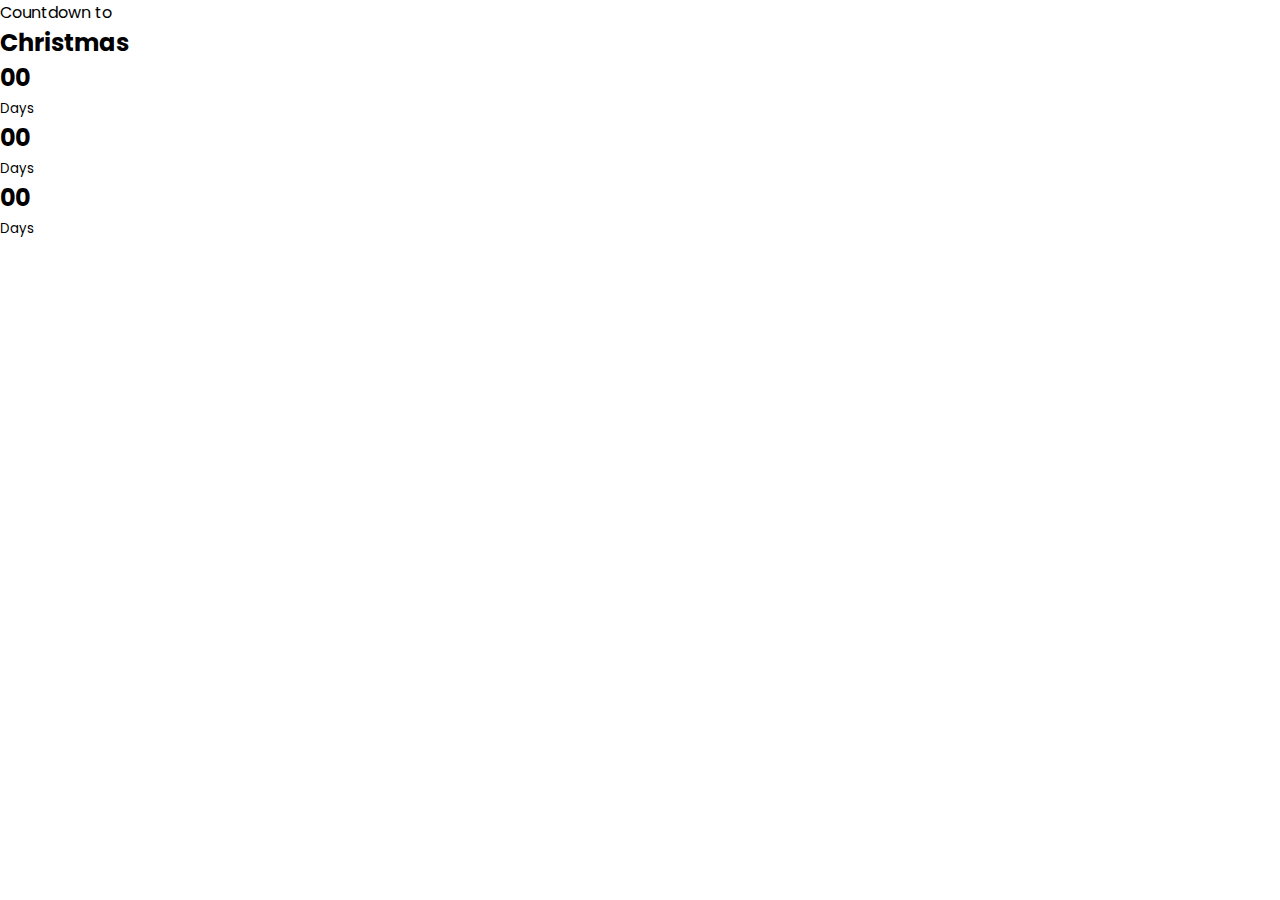
==== index.html @ c179b5f9 "just move it out of the folder" ====
<!DOCTYPE html>
<html lang="en">
<head>
    <meta charset="UTF-8">
    <meta name="viewport" content="width=device-width, initial-scale=1.0">
    <title>Let's count down to Christmas Together! by hoshi 💖 </title>

    <link rel="stylesheet" href="style.css">
    <script src="app.js" defer></script>
</head>
<body>
    <p>Countdown to </p>
    <h2 class = "Christmas">Christmas</h2>
    <div class = "counter">

        <div class = "box">
            <h2 id="days"> 00 </h2>
            <small>Days</small>
        </div>
        <div class = "box">
            <h2 id="hours"> 00 </h2>
            <small>Days</small>
        </div>
        <div class = "box">
            <h2 id="days"> 00 </h2>
            <small>Days</small>
        </div>

    </div>
</body>
</html>
---- style.css ----
@import url('https://fonts.googleapis.com/css2?family=Dancing+Script:wght@400..700&family=Poppins:wght@300;400;500;600;700&display=swap');

*{
    margin: 0;
    padding: 0;
    font-family: 'Poppins', sans-serif;
}
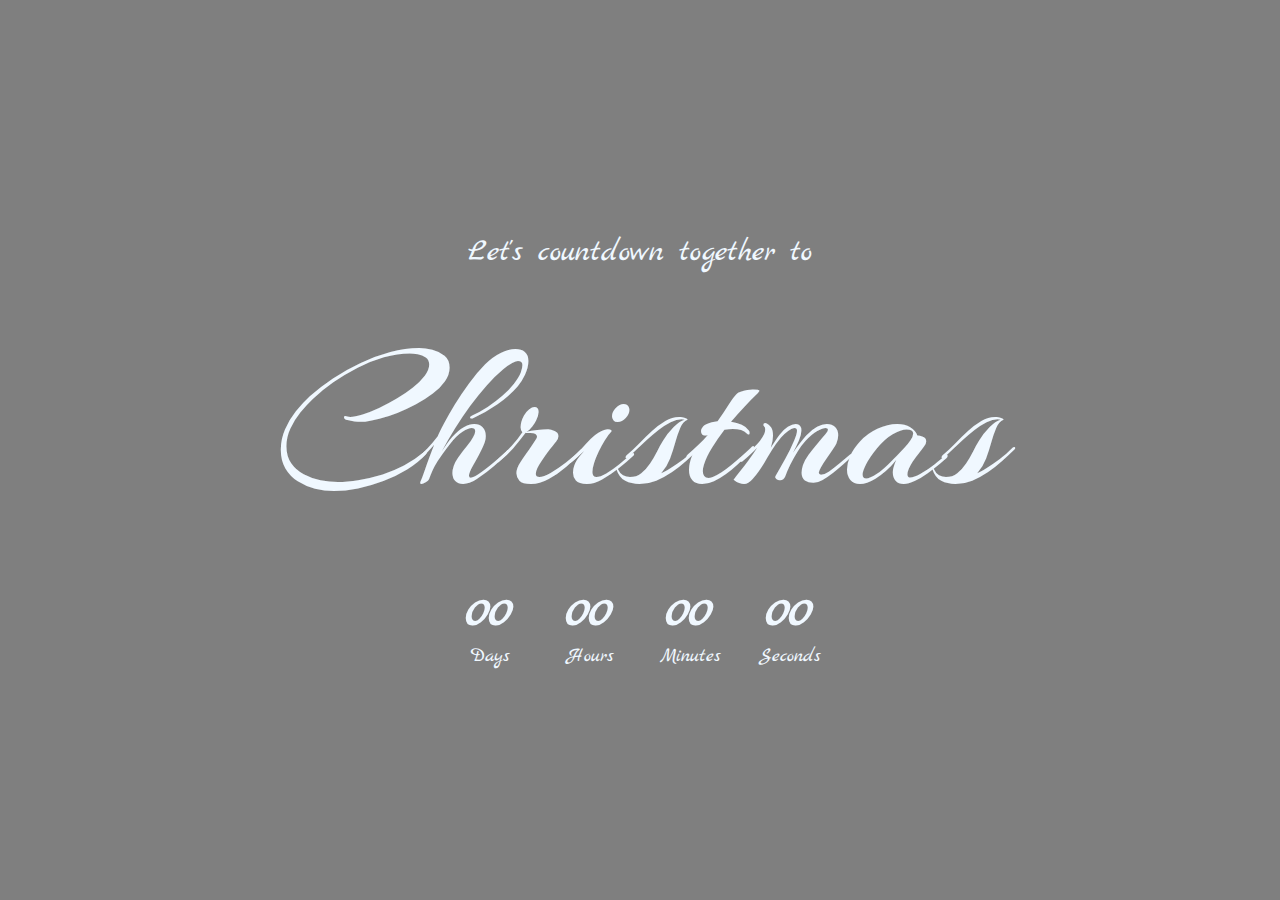
==== commit 97136c81: "add javascript count times & add a little more" ====
--- a/index.html
+++ b/index.html
@@ -3,27 +3,31 @@
 <head>
     <meta charset="UTF-8">
     <meta name="viewport" content="width=device-width, initial-scale=1.0">
-    <title>Let's count down to Christmas Together! by hoshi 💖 </title>
+    <title>Let's countdown to Christmas Together! by hoshi 💖 </title>
 
     <link rel="stylesheet" href="style.css">
     <script src="app.js" defer></script>
 </head>
 <body>
-    <p>Countdown to </p>
+    <p>Let's countdown together to</p>
     <h2 class = "Christmas">Christmas</h2>
     <div class = "counter">
 
         <div class = "box">
-            <h2 id="days"> 00 </h2>
+            <h2 id="days">00</h2>
             <small>Days</small>
         </div>
         <div class = "box">
-            <h2 id="hours"> 00 </h2>
-            <small>Days</small>
+            <h2 id="hours">00</h2>
+            <small>Hours</small>
         </div>
         <div class = "box">
-            <h2 id="days"> 00 </h2>
-            <small>Days</small>
+            <h2 id="minutes">00</h2>
+            <small>Minutes</small>
+        </div>
+        <div class = "box">
+            <h2 id="seconds">00</h2>
+            <small>Seconds</small>
         </div>
 
     </div>
--- a/style.css
+++ b/style.css
@@ -1,7 +1,94 @@
 @import url('https://fonts.googleapis.com/css2?family=Dancing+Script:wght@400..700&family=Poppins:wght@300;400;500;600;700&display=swap');
+@import url('https://fonts.googleapis.com/css2?family=Arizonia&family=Marck+Script&display=swap');
 
 *{
     margin: 0;
     padding: 0;
-    font-family: 'Poppins', sans-serif;
+    font-family: 'Marck Script', sans-serif;
+}
+
+body{
+    width: 100vw;
+    height: 100vh;
+    display: flex;
+    justify-content: center;
+    align-items: center;
+    flex-direction: column;
+    background: linear-gradient(rgba(0,0,0,0.5),rgba(0,0,0,0.5)),url('image/christmas-tree.jpg');
+    /* background: linear-gradient(rgba(0,0,0,0.5),rgba(0,0,0,0.5)),url('image/christmas-background.jpg'); */ /*i can not pick T^T*/
+    color: aliceblue;
+    background-size: cover;
+    background-position: center;
+}
+
+.counter{
+    display: flex;
+    justify-content: center;
+    align-items: center;
+    margin-top: 30px;
+}
+
+p{
+    font-size: 18px;
+    font-family: 'Marck Script', cursive;
+}
+
+.Christmas{
+    font-family: 'Arizonia', cursive;
+    font-size: 70px;
+    font-weight: 400;
+    margin-top: 30px;
+}
+
+.box{
+    width: 50px;
+    height: 60px;
+    text-align: center;
+}
+
+.box h2{
+    font-size: 25px;
+    font-weight: 10px;
+}
+
+.box small{
+    font-size: 10px;
+}
+
+@media (min-width:567px) {
+    .Christmas{
+        font-size: 150px;
+    }
+    p{
+        font-size: 24px;
+    }
+    .box h2{
+        font-size: 40px;
+    }
+    .box{
+        width: 70px;
+        height: 70px;
+    }
+    .box small{
+        font-size: 10px;
+    }
+}
+
+@media (min-width:768px){
+    .Christmas{
+        font-size: 200px;
+    }
+    p{
+        font-size: 32px;
+    }
+    .box h2{
+        font-size: 50px;
+    }
+    .box{
+        width: 100px;
+        height: auto;
+    }
+    .box small{
+        font-size: 20px;
+    }
 }